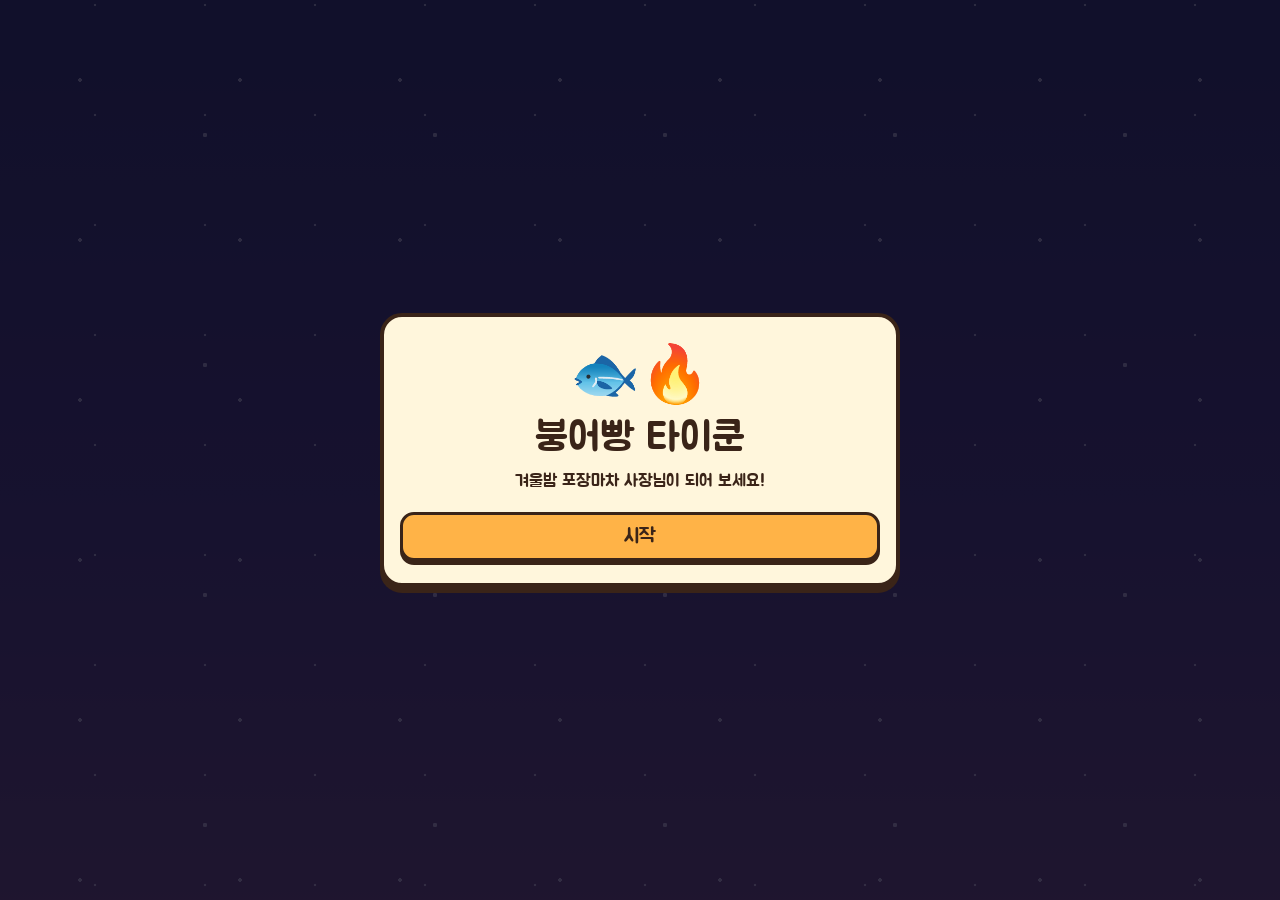
==== index.html @ 279797b1 "Add files via upload" ====
<!DOCTYPE html>
<html lang="ko">
<head>
  <meta charset="UTF-8">
  <meta name="viewport" content="width=device-width, initial-scale=1, viewport-fit=cover">
  <title>붕어빵 타이쿤 - 로비</title>
  <link rel="preconnect" href="https://fonts.googleapis.com">
  <link rel="preconnect" href="https://fonts.gstatic.com" crossorigin>
  <link href="https://fonts.googleapis.com/css2?family=Jua&display=swap" rel="stylesheet">
  <link rel="stylesheet" href="style.css">
</head>
<body>
  <div class="snow" aria-hidden="true"></div>
  <!-- 로비 페이지: 타이틀 → 일차 선택 → game.html?day=N 으로 이동 -->
  <div class="overlay show" id="lobby"></div>
  <script src="data.js"></script>
  <script src="lobby.js"></script>
</body>
</html>
---- style.css ----
/* ===== 붕어빵 타이쿤 : style.css =====
   한 화면에 모든 메뉴가 보이도록 100dvh 기준으로 크기를 유동 조절합니다. */
:root {
  --ink: #3a2418;
  --paper: #fff6dc;
  --wood: #b5763a;
  --blue: #2f6fd0;
  --orange: #ffb347;
  --green: #5cbf6a;
  --red: #e2574c;
  --radius: 16px;
  --stick: 0 4px 0 var(--ink);
  --gap: clamp(5px, 1.2vh, 12px);
}

* { box-sizing: border-box; -webkit-tap-highlight-color: transparent; }

html, body { height: 100%; margin: 0; }

body {
  font-family: 'Jua', 'Apple SD Gothic Neo', 'Malgun Gothic', sans-serif;
  color: var(--ink);
  background: linear-gradient(180deg, #1b2148 0%, #35295a 55%, #5a3a5e 100%) fixed;
  user-select: none; -webkit-user-select: none;
  overflow: hidden;
  touch-action: none;          /* 드래그 조작을 위해 스크롤/줌 제스처 차단 */
  overscroll-behavior: none;
}

button { font: inherit; color: inherit; cursor: pointer; }

/* ===== 눈 내리는 배경 ===== */
.snow {
  position: fixed; inset: 0; pointer-events: none; z-index: 0;
  background-image:
    radial-gradient(circle, #fff 1.6px, transparent 2px),
    radial-gradient(circle, #fff 1.2px, transparent 1.6px),
    radial-gradient(circle, #fff 2px, transparent 2.4px);
  background-size: 160px 160px, 110px 110px, 230px 230px;
  background-position: 0 0, 40px 60px, 90px 20px;
  opacity: .55;
  animation: snowfall 14s linear infinite;
}
@keyframes snowfall { to { background-position: 30px 640px, 10px 440px, 60px 920px; } }

/* ===== 전체 : 화면 높이에 딱 맞춤 ===== */
#app {
  position: relative; z-index: 1;
  height: 100vh; height: 100dvh;
  max-width: 1400px; margin: 0 auto;
  display: flex; flex-direction: column; gap: var(--gap);
  padding: var(--gap) clamp(6px, 1.6vw, 16px) calc(var(--gap) + env(safe-area-inset-bottom));
}

/* ===== HUD ===== */
.hud {
  flex: none; display: flex; flex-wrap: wrap; align-items: center; gap: 4px 10px;
  background: var(--paper); border: 3px solid var(--ink); border-radius: var(--radius);
  box-shadow: var(--stick); padding: clamp(3px, .8vh, 8px) 10px;
  font-size: clamp(12px, min(3.6vw, 2.8vh), 20px);
}
.hud .home {
  border: 2.5px solid var(--ink); border-radius: 10px; background: #fff; padding: 0 8px;
  box-shadow: 0 2px 0 var(--ink); line-height: 1.5;
}
.hud-item { white-space: nowrap; }
.hud-money { margin-left: auto; }
.hud small { opacity: .65; }
.goalbar {
  flex-basis: 100%; height: clamp(7px, 1.3vh, 12px); overflow: hidden;
  border: 2.5px solid var(--ink); border-radius: 99px; background: #e8d9b0;
}
.goalbar i {
  display: block; height: 100%; width: 0; transition: width .4s;
  background: repeating-linear-gradient(45deg, #ffb347 0 10px, #ffd27a 10px 20px);
}

/* ===== 메인 레이아웃 (세로 화면 : 위 손님 / 아래 작업대) ===== */
.stall {
  flex: 1; min-height: 0; display: grid; gap: var(--gap);
  grid-template-columns: minmax(0, 1fr);
  grid-template-rows: minmax(0, 1fr) auto;
}
/* 가로 화면 : 좌 손님 / 우 작업대 */
@media (orientation: landscape) {
  .stall { grid-template-columns: minmax(0, 1fr) minmax(0, 1fr); grid-template-rows: minmax(0, 1fr); }
  .work { justify-content: center; }
}

/* ===== 장면 (포장마차) ===== */
.scene {
  position: relative; min-height: 0; overflow: hidden;
  display: flex; flex-direction: column;
  border: 3px solid var(--ink); border-radius: var(--radius); box-shadow: var(--stick);
  background:
    radial-gradient(ellipse at 50% 110%, #ffd98a 0%, rgba(255, 217, 138, 0) 55%),
    linear-gradient(180deg, #46386f 0%, #6b4a72 100%);
}
.awning { flex: none; display: flex; height: clamp(24px, 6vh, 46px); position: relative; z-index: 3; }
.awning i {
  flex: 1; margin-left: -3px; background: var(--blue);
  border: 3px solid var(--ink); border-top: 0; border-radius: 0 0 22px 22px;
}
.awning i:nth-child(even) { background: #fff; }
.sign {
  position: absolute; z-index: 4; top: clamp(3px, 1vh, 10px); left: 50%; transform: translateX(-50%);
  background: #ffe49a; border: 3px solid var(--ink); border-radius: 12px; box-shadow: 0 3px 0 var(--ink);
  padding: 0 12px; font-size: clamp(11px, min(3.2vw, 2.6vh), 20px); white-space: nowrap;
}
.scene-body {
  flex: 1; min-height: 0; position: relative; z-index: 2;
  display: grid; grid-template-columns: 1.1fr .9fr; gap: 8px; align-items: stretch;
  padding: clamp(14px, 3vh, 30px) clamp(6px, 1.5vw, 14px) 0;
}
.counter {
  flex: none; height: clamp(18px, 5vh, 50px); position: relative; z-index: 5;
  background:
    repeating-linear-gradient(90deg, rgba(0, 0, 0, .08) 0 2px, transparent 2px 46px),
    linear-gradient(180deg, #c98a4a, var(--wood));
  border-top: 4px solid var(--ink);
}

/* ===== 손님 ===== */
.customer-zone { position: relative; min-height: 0; display: flex; flex-direction: column; align-items: center; justify-content: flex-end; }
.customer { flex: 1; min-height: 0; width: 100%; display: flex; justify-content: center; align-items: flex-end; }
.customer svg { height: 100%; width: auto; max-width: 100%; display: block; filter: drop-shadow(0 4px 0 rgba(0, 0, 0, .25)); }
.customer.enter { animation: slideIn .5s cubic-bezier(.2, 1.2, .4, 1); }
.customer.leave { animation: slideOut .55s ease-in forwards; }
@keyframes slideIn { from { transform: translateX(-90px); opacity: 0; } to { transform: none; opacity: 1; } }
@keyframes slideOut { to { transform: translateX(110px); opacity: 0; } }

.bubble {
  flex: none; position: relative; z-index: 6; align-self: stretch;
  background: #fff; border: 3px solid var(--ink); border-radius: 14px; box-shadow: 0 3px 0 var(--ink);
  padding: clamp(3px, .8vh, 7px) 8px; margin-bottom: 12px; text-align: center; line-height: 1.25;
  font-size: clamp(11px, min(3vw, 2.2vh), 17px); animation: pop .3s ease-out;
}
.bubble::after {
  content: ''; position: absolute; left: 50%; bottom: -11px; margin-left: -8px;
  border: 8px solid transparent; border-top: 10px solid var(--ink); border-bottom: 0;
}
@keyframes pop { from { transform: scale(.7); opacity: 0; } to { transform: none; opacity: 1; } }

.patience {
  flex: none; width: min(170px, 85%); height: clamp(9px, 1.8vh, 14px); margin: 6px 0 8px;
  background: #fff; border: 3px solid var(--ink); border-radius: 99px; overflow: hidden; position: relative; z-index: 6;
}
.patience i { display: block; height: 100%; width: 0; background: var(--green); transition: width .15s linear, background .3s; }
.patience i.mid { background: #f2b53a; }
.patience i.low { background: var(--red); }

.float {
  position: absolute; z-index: 9; left: 50%; top: 40%; white-space: nowrap;
  font-size: clamp(18px, 4vh, 30px); color: #ffe44d; -webkit-text-stroke: 1px var(--ink); text-shadow: 0 3px 0 var(--ink);
  animation: floatUp 1.5s ease-out forwards;
}
@keyframes floatUp { from { transform: translate(-50%, 0); opacity: 1; } to { transform: translate(-50%, -70px); opacity: 0; } }

/* ===== 주문서 ===== */
.ticket {
  align-self: center; background: var(--paper); border: 3px solid var(--ink); border-radius: 12px;
  padding: clamp(5px, 1.2vh, 10px) clamp(7px, 1.4vw, 12px); transform: rotate(1.5deg); box-shadow: 0 4px 0 var(--ink);
  background-image: repeating-linear-gradient(180deg, transparent 0 26px, rgba(58, 36, 24, .08) 26px 27px);
  max-height: 100%; overflow: hidden;
}
.ticket h3 { margin: 0 0 4px; font-weight: 400; font-size: clamp(12px, min(3.2vw, 2.4vh), 18px); border-bottom: 2px dashed var(--ink); padding-bottom: 3px; }
.ticket ul { list-style: none; margin: 0; padding: 0; }
.ticket li { display: flex; align-items: center; gap: 6px; font-size: clamp(13px, min(3.8vw, 3vh), 20px); padding: 1px 0; }
.ticket .dot { width: 1em; height: 1em; border-radius: 50%; border: 2.5px solid var(--ink); background: var(--c); flex: none; }
.ticket .tags { display: flex; flex-wrap: wrap; gap: 4px; margin-top: 5px; }
.ticket .tag { font-size: clamp(10px, 1.8vh, 13px); background: #ffe1b8; border: 2px solid var(--ink); border-radius: 99px; padding: 0 7px; }
.ticket-empty { font-size: 13px; opacity: .6; text-align: center; padding: 8px 0; }

/* ===== 작업대 ===== */
.work { display: flex; flex-direction: column; gap: var(--gap); min-height: 0; }
.panel {
  background: var(--paper); border: 3px solid var(--ink); border-radius: var(--radius);
  box-shadow: var(--stick); padding: clamp(5px, 1.1vh, 10px);
}

/* 재료 선택 */
.tools { display: grid; grid-template-columns: repeat(5, 1fr); gap: clamp(4px, 1vw, 8px); }
.tool {
  position: relative; display: flex; flex-direction: column; align-items: center; justify-content: center; gap: 1px;
  padding: clamp(2px, .7vh, 6px) 2px; font-size: clamp(10px, min(2.8vw, 2vh), 16px);
  background: #fff; border: 3px solid var(--ink); border-radius: 12px; box-shadow: 0 3px 0 var(--ink);
  transition: transform .08s;
}
.tool .t-ico { font-size: clamp(17px, min(5vw, 3.6vh), 28px); line-height: 1.1; }
.tool:active { transform: translateY(2px); box-shadow: 0 1px 0 var(--ink); }
.tool.on { background: var(--orange); transform: translateY(-3px); box-shadow: 0 6px 0 var(--ink); }
.tool.blank { background: rgba(58, 36, 24, .07); border: 3px dashed rgba(58, 36, 24, .35); box-shadow: none; cursor: default; }
.tool.blank > * { visibility: hidden; }
.tool .new {
  position: absolute; top: -9px; right: -7px; z-index: 2;
  background: var(--red); color: #fff; border: 2px solid var(--ink); border-radius: 99px;
  padding: 0 6px; font-size: clamp(9px, 1.6vh, 12px); line-height: 1.5; animation: bounce .8s ease-in-out infinite;
}
.tool.fresh { box-shadow: 0 3px 0 var(--ink), 0 0 0 3px #ffe44d; }
@keyframes bounce { 50% { transform: translateY(-3px); } }

/* ===== 붕어빵 틀 ===== */
.molds { display: grid; grid-template-columns: repeat(4, minmax(0, 1fr)); gap: clamp(4px, 1vw, 10px); }
.mold {
  position: relative; min-width: 0; display: flex; flex-direction: column; align-items: center; gap: 3px;
  padding: clamp(4px, 1vh, 10px) 4px clamp(4px, .9vh, 8px);
  background: linear-gradient(180deg, #5b5b66, #3b3b44); color: #fff;
  border: 3px solid var(--ink); border-radius: var(--radius); box-shadow: var(--stick);
  touch-action: none; transition: transform .08s;
}
.mold:active { transform: translateY(2px); box-shadow: 0 2px 0 var(--ink); }
.mold .fish-wrap { width: 100%; }
.mold svg.fish { display: block; width: 100%; height: clamp(52px, 15vh, 150px); pointer-events: none; }
.mold .label { max-width: 100%; font-size: clamp(9.5px, min(2.6vw, 1.8vh), 14px); white-space: nowrap; overflow: hidden; text-overflow: ellipsis; min-height: 1.3em; }
.mold .gauge {
  position: relative; width: 100%; height: clamp(7px, 1.4vh, 12px);
  border: 2.5px solid var(--ink); border-radius: 99px;
  background: linear-gradient(90deg, #f7e6b0 0 28.6%, #f0b341 28.6% 67.9%, #d9822b 67.9% 89.3%, #3b2418 89.3% 100%);
}
.mold .gauge i {
  position: absolute; top: -5px; width: 5px; height: calc(100% + 10px); margin-left: -2.5px;
  background: #fff; border: 2px solid var(--ink); border-radius: 3px;
}
.mold.baking { cursor: grab; }
.mold.baking::before, .mold.baking::after {
  content: ''; position: absolute; top: 6px; width: 10px; height: 10px; border-radius: 50%;
  background: rgba(255, 255, 255, .55); animation: steam 1.8s ease-out infinite; pointer-events: none;
}
.mold.baking::before { left: 38%; }
.mold.baking::after { left: 58%; animation-delay: .9s; }
@keyframes steam { from { transform: translateY(6px) scale(.6); opacity: .8; } to { transform: translateY(-18px) scale(1.5); opacity: 0; } }
.mold.burnt { animation: shake .25s linear infinite; }
.mold.burnt::before, .mold.burnt::after { background: rgba(30, 30, 30, .65); }
@keyframes shake { 50% { transform: translateX(2px); } }
.mold.dragging { opacity: .45; }

/* ===== 봉투 ===== */
.bagzone { display: flex; gap: clamp(6px, 1.4vw, 12px); align-items: stretch; padding-top: clamp(8px, 1.6vh, 14px); }
.bag { position: relative; flex: 1; max-width: 300px; height: clamp(88px, 16.5vh, 170px); margin: 0 auto; touch-action: none; }
.bag.has { cursor: grab; }
.bag-body {
  position: absolute; left: 0; right: 0; bottom: 0; height: 50%; z-index: 2;
  background: linear-gradient(180deg, #fafafc, #c9cad2);   /* 글자 없는 흰색/회색 봉지 */
  border: 3px solid var(--ink); border-radius: 6px 6px 14px 14px; box-shadow: var(--stick);
  display: grid; place-items: center; text-align: center; padding: clamp(10px, 2vh, 16px) 6px 2px;
  font-size: clamp(11px, min(3vw, 2.2vh), 17px); line-height: 1.25;
}
.bag-body::before {
  content: ''; position: absolute; left: -3px; right: -3px; top: -3px; height: clamp(8px, 1.8vh, 14px);
  background: #e4e5ea; border: 3px solid var(--ink); border-radius: 6px 6px 0 0;
}
.bag-items {
  position: absolute; left: 4px; right: 4px; bottom: 44%; z-index: 1;
  display: flex; flex-wrap: wrap-reverse; justify-content: center; align-content: flex-start;
}
.bi { width: clamp(34px, 7.4vh, 58px); margin: 0 -2px; transform: rotate(var(--r)); }
.bi svg { display: block; width: 100%; height: auto; }
.bag.over .bag-body { outline: 4px dashed #ffe44d; outline-offset: 2px; }
.bag.dragging { opacity: .4; }

.trash {
  flex: none; width: clamp(46px, 10vh, 76px); display: grid; place-items: center;
  font-size: clamp(20px, 4.4vh, 32px); background: #fff; border: 3px dashed var(--ink); border-radius: 12px;
}
.trash.over { background: #ffb3a8; outline: 4px dashed #ffe44d; }
.scene.over { outline: 4px dashed #ffe44d; outline-offset: -6px; }

/* 드래그 중 따라다니는 복사본 */
.ghost {
  position: fixed; z-index: 100; pointer-events: none; transform: translate(-50%, -60%) rotate(-6deg);
  width: clamp(64px, 14vh, 100px); filter: drop-shadow(0 6px 4px rgba(0, 0, 0, .35));
}
.ghost svg { display: block; width: 100%; height: auto; }
.ghost.bag-ghost { width: clamp(100px, 20vh, 150px); height: clamp(76px, 15vh, 120px); position: fixed; }
.ghost.bag-ghost .bag { margin: 0; width: 100%; height: 100%; max-width: none; }

/* ===== 오버레이 / 토스트 ===== */
.overlay {
  position: fixed; inset: 0; z-index: 50; display: none; place-items: center;
  background: rgba(15, 12, 35, .78); padding: 12px; overflow-y: auto; touch-action: pan-y;
}
.overlay.show { display: grid; }
.ov-box {
  width: min(520px, 100%); max-height: 100%; overflow-y: auto; text-align: center;
  background: var(--paper); border: 4px solid var(--ink); border-radius: 22px; box-shadow: 0 6px 0 var(--ink);
  padding: clamp(12px, 3vh, 22px) 16px; animation: pop .3s ease-out;
}
.ov-box h1 { margin: 0 0 4px; font-weight: 400; font-size: clamp(26px, min(8vw, 7vh), 40px); }
.ov-box h2 { margin: 0 0 8px; font-weight: 400; font-size: clamp(20px, min(6vw, 5vh), 28px); }
.ov-box p { margin: 6px 0; line-height: 1.45; font-size: clamp(13px, min(3.6vw, 2.8vh), 17px); }
.ov-box .big { font-size: clamp(34px, 9vh, 56px); margin: 2px 0; }
.ov-box .stat { display: flex; justify-content: space-between; border-bottom: 2px dashed rgba(58, 36, 24, .35); padding: 4px 2px; font-size: clamp(13px, min(3.6vw, 2.8vh), 17px); }
.ov-box .btn { margin-top: 12px; width: 100%; background: var(--orange); font-size: clamp(15px, min(4vw, 3.2vh), 20px); }
.btn { padding: 9px 6px; border: 3px solid var(--ink); border-radius: 14px; box-shadow: 0 4px 0 var(--ink); }
.btn:active { transform: translateY(3px); box-shadow: 0 1px 0 var(--ink); }
.btn.ghostbtn { background: #fff !important; }
.ok { color: #2b9a3f; }
.bad { color: var(--red); }

.days { display: grid; grid-template-columns: repeat(auto-fit, minmax(120px, 1fr)); gap: 8px; margin-top: 10px; }
.daycard {
  position: relative; display: flex; flex-direction: column; align-items: center; gap: 2px; padding: 8px 4px;
  background: #fff; border: 3px solid var(--ink); border-radius: 14px; box-shadow: 0 4px 0 var(--ink);
}
.daycard:active { transform: translateY(3px); box-shadow: 0 1px 0 var(--ink); }
.daycard b { font-weight: 400; font-size: clamp(16px, 4vh, 22px); }
.daycard .menu { font-size: clamp(14px, 3.4vh, 20px); letter-spacing: 1px; }
.daycard small { font-size: 12px; opacity: .75; line-height: 1.25; }
.daycard .newtag {
  position: absolute; top: -9px; right: -6px; font-style: normal; font-size: 11px; line-height: 1.5;
  background: var(--red); color: #fff; border: 2px solid var(--ink); border-radius: 99px; padding: 0 6px;
}

.toast {
  position: fixed; left: 50%; bottom: calc(14px + env(safe-area-inset-bottom)); z-index: 60;
  transform: translate(-50%, 30px); opacity: 0; pointer-events: none;
  background: var(--ink); color: #fff; padding: 7px 16px; border-radius: 99px;
  font-size: 15px; transition: .25s; max-width: 90vw; text-align: center;
}
.toast.show { transform: translate(-50%, 0); opacity: 1; }

/* ===== 가로로 넓고 높이도 충분한 화면(PC·태블릿 가로) : 작업대를 크게 ===== */
@media (orientation: landscape) and (min-height: 600px) {
  .work { justify-content: stretch; }
  .molds { flex: 1; min-height: 0; }
  .mold { justify-content: center; }
  .mold svg.fish { height: clamp(90px, 24vh, 190px); }
  .mold .label { font-size: clamp(12px, 2.1vh, 18px); }
  .tool .t-ico { font-size: clamp(22px, 4.6vh, 40px); }
  .tool { font-size: clamp(12px, 2.2vh, 18px); padding: clamp(6px, 1.4vh, 14px) 2px; }
  .bag { height: clamp(110px, 24vh, 210px); }
  .bag-body { font-size: clamp(13px, 2.4vh, 20px); }
  .bi { width: clamp(40px, 8.4vh, 66px); }
}

/* ===== 아주 좁은 화면 : 주문서를 손님 옆에서 작게 ===== */
@media (max-width: 380px) {
  .scene-body { grid-template-columns: 1fr 1fr; gap: 4px; }
  .tool { font-size: 10px; }
}

/* ===== 매우 낮은 화면(가로 모바일 등) ===== */
@media (max-height: 460px) {
  .bubble { margin-bottom: 9px; }
  .scene-body { padding-top: 12px; }
}

/* ===== 틀 애니메이션 : 뒤집기 / 반죽·속재료 채우기 / 안내 깜빡임 ===== */
.mold .fish-wrap { transform-origin: center; }
.fish-wrap.flip { animation: flip var(--t-flip) ease-in-out; }
@keyframes flip {
  from { transform: perspective(260px) rotateX(0deg); }
  to   { transform: perspective(260px) rotateX(360deg); }
}
.mold.baking, .mold.open { cursor: grab; }
.mold.filled, .mold.ph-now, .mold.ph-openit { cursor: pointer; }
.mold.filled .label, .mold.ph-now .label, .mold.ph-openit .label { color: #ffe44d; animation: pulse .8s ease-in-out infinite; }
.mold.ph-now { box-shadow: 0 0 0 3px #ffe44d, var(--stick); }
@keyframes pulse { 50% { opacity: .45; } }

/* 반죽: 중심에서 원으로 퍼짐 / 속재료: 게이지처럼 왼쪽부터 차오름 */
.pour-circle { transform-box: fill-box; transform-origin: center; animation: pourGrow var(--t-pour) ease-out calc(var(--t-pour) * .1) both; }
@keyframes pourGrow { from { transform: scale(0); } to { transform: scale(1); } }
.fill-bar { transform-box: fill-box; transform-origin: left center; animation: fillBar var(--t-fill) linear calc(var(--t-fill) * .1) both; }
@keyframes fillBar { from { transform: scaleX(0); } to { transform: scaleX(1); } }

/* 좁은 칸에서도 라벨이 잘리지 않도록 두 줄 허용 */
.mold .label { white-space: normal; text-overflow: clip; line-height: 1.15; min-height: 2.3em; display: flex; align-items: center; justify-content: center; text-align: center; }

/* 위판이 아래판으로 접혀 덮임 / 다시 열림 (앞면 ↔ 뒷면이 중간에 교체됨) */
.plate-top { transform-box: fill-box; transform-origin: center; }
.plate-top.fold   { animation: foldDown var(--t-close) ease-in-out both; }
.plate-top.unfold { animation: foldUp var(--t-open) ease-in-out both; }
@keyframes foldDown {
  0%   { transform: translateY(0) scaleY(1); }
  50%  { transform: translateY(40px) scaleY(.12); }
  100% { transform: translateY(78px) scaleY(1); }
}
@keyframes foldUp {
  0%   { transform: translateY(78px) scaleY(1); }
  50%  { transform: translateY(40px) scaleY(.12); }
  100% { transform: translateY(0) scaleY(1); }
}
.fold .face-front   { animation: faceOut var(--t-close) steps(1) both; }
.fold .face-back    { animation: faceIn var(--t-close) steps(1) both; }
.unfold .face-front { animation: faceIn var(--t-open) steps(1) both; }
.unfold .face-back  { animation: faceOut var(--t-open) steps(1) both; }
@keyframes faceOut { 0% { opacity: 1; } 50%, 100% { opacity: 0; } }
@keyframes faceIn  { 0% { opacity: 0; } 50%, 100% { opacity: 1; } }

/* 반죽/속재료가 위에서 흘러내리는 줄기 */
.stream { transform-box: fill-box; transform-origin: top center; animation: streamDrop var(--t-pour) ease-out both; }   /* 반죽·속재료 줄기 (pour = fill 시간) */
@keyframes streamDrop {
  0%   { transform: scaleY(0); opacity: 1; }
  25%  { transform: scaleY(1); opacity: 1; }
  75%  { transform: scaleY(1); opacity: 1; }
  100% { transform: scaleY(1); opacity: 0; }
}

/* 봉투 개수 뱃지 */
.bag-badge {
  position: absolute; z-index: 4; right: -9px; bottom: 26%;
  min-width: clamp(24px, 4.4vh, 34px); height: clamp(24px, 4.4vh, 34px); padding: 0 6px;
  display: grid; place-items: center; border-radius: 99px;
  background: var(--red); color: #fff; border: 3px solid var(--ink); box-shadow: 0 3px 0 var(--ink);
  font-size: clamp(13px, 2.4vh, 19px); line-height: 1;
}
.bag-badge[hidden] { display: none; }

/* ===== 뒤집기 타이밍 게이지 ===== */
.gslot { position: relative; width: 100%; }
.mold .gauge, .timing { height: clamp(10px, 1.9vh, 16px); }
.timing {
  display: none; position: absolute; inset: 0; width: 100%;
  background: #1f1f26; border: 2.5px solid #15151a; border-radius: 99px;
}
.timing .zone { position: absolute; top: 0; bottom: 0; background: #5cd66e; border-radius: 99px; box-shadow: 0 0 6px #5cd66e; }
.timing .cursor {
  position: absolute; top: -5px; bottom: -5px; left: 0; width: 6px; margin-left: -3px;
  background: #fff; border: 2px solid var(--ink); border-radius: 3px;
}
.timing.miss { background: #8a2c2c; }

/* ===== 손님 자리(슬롯) — 1명은 기존 배치, 2명(5일차)은 좌우로 나란히 ===== */
.slot { position: relative; min-height: 0; display: flex; flex-direction: column; gap: 4px; }
.scene-body.one .slot { display: contents; }
.scene-body.two { grid-template-columns: 1fr 1fr; gap: 8px; }
.two .customer-zone { flex: 1; min-height: 0; }
.two .bubble { position: absolute; top: 0; left: 0; right: 0; z-index: 8; margin: 0; }
.two .patience { margin-bottom: 6px; }
.two .ticket { flex: none; align-self: stretch; transform: none; margin-bottom: 8px; padding: 4px 8px; max-height: none; }
.two .ticket h3 { font-size: clamp(10px, 1.9vh, 14px); margin-bottom: 2px; padding-bottom: 1px; }
.two .ticket li { font-size: clamp(11px, min(3vw, 2.3vh), 16px); }
.two .ticket .tag { font-size: clamp(9px, 1.6vh, 12px); padding: 0 5px; }
.slot.over { outline: 4px dashed #ffe44d; outline-offset: -2px; border-radius: 12px; background: rgba(255, 228, 77, .12); }

/* 세로 화면 + 2명 : 주문서를 손님 몸통 위에 겹쳐서 손님을 크게 보이게 */
@media (orientation: portrait) {
  .two .ticket { position: absolute; left: 0; right: 0; bottom: 0; margin: 0; z-index: 7; padding: 3px 7px; background-color: rgba(255, 246, 220, .96); }
  .two .ticket h3 { display: none; }
  .two .ticket li { padding: 0; line-height: 1.25; }
  .two .patience { order: -1; margin: 2px auto 4px; }
  .two .customer-zone { justify-content: flex-start; }
  .two .customer { align-items: flex-start; }
}

/* 폰 세로 화면 : 작업대를 조금 낮춰 손님 영역(특히 2명일 때)을 넓힘 */
@media (orientation: portrait) and (max-width: 500px) {
  .mold svg.fish { height: clamp(46px, 11vh, 110px); }
  .bag { height: clamp(78px, 12vh, 130px); }
}

/* ===== 5일차(손님 2명) 가로 화면 — 왼쪽 손님 | 가운데 작업대 | 오른쪽 손님 ===== */
@media (orientation: landscape) and (min-height: 560px) {
  .stall.flank { grid-template-columns: minmax(0, 1fr) minmax(0, 2fr) minmax(0, 1fr); }
  .stall.flank .scene { grid-column: 1 / -1; grid-row: 1; }          /* 포장마차 배경은 전체 폭 */
  .stall.flank .work {                                                /* 작업대는 가운데 상자 */
    grid-column: 2; grid-row: 1; z-index: 6;
    margin: clamp(26px, 6.5vh, 50px) 0 calc(clamp(18px, 5vh, 50px) + 8px);
  }
  .scene-body.two { grid-template-columns: minmax(0, 1fr) minmax(0, 2fr) minmax(0, 1fr); gap: 0; padding-left: 0; padding-right: 0; }
  .two .slot[data-s="0"] { grid-column: 1; padding: 0 8px; }
  .two .slot[data-s="1"] { grid-column: 3; padding: 0 8px; }
  .stall.flank .mold svg.fish { height: clamp(56px, 18vh, 150px); }
  .stall.flank .bag { height: clamp(86px, 17vh, 170px); }
  .stall.flank .tool { padding: clamp(2px, .8vh, 8px) 2px; }
}

/* ===== 스토리 문구 · 로비 카드(링크) ===== */
.ov-box .story { margin: 4px 0 10px; line-height: 1.55; font-size: clamp(13px, min(3.6vw, 2.9vh), 17px); word-break: keep-all; }
a.daycard { text-decoration: none; color: inherit; }
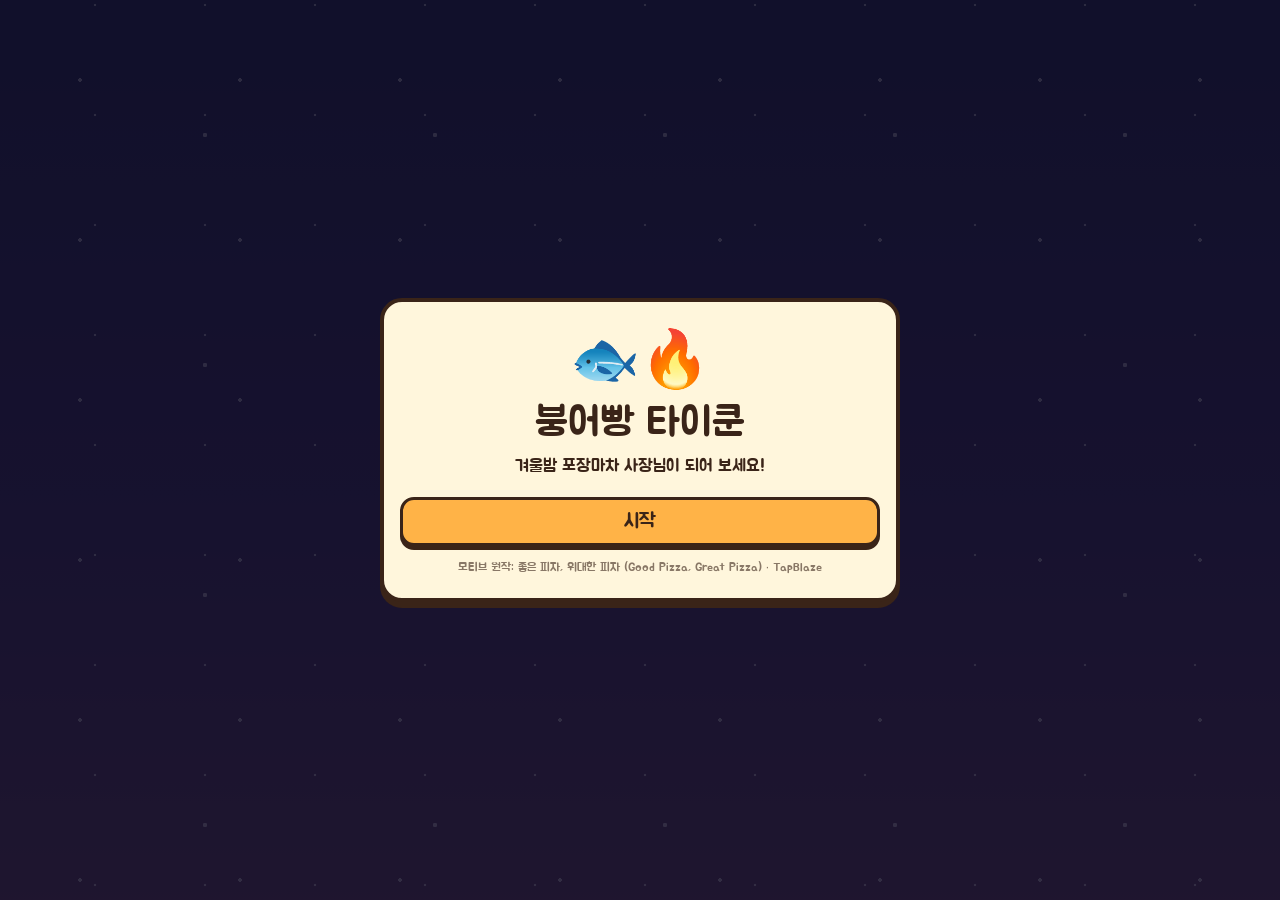
==== commit 7c715791: "Add files via upload" ====
--- a/index.html
+++ b/index.html
@@ -7,13 +7,13 @@
   <link rel="preconnect" href="https://fonts.googleapis.com">
   <link rel="preconnect" href="https://fonts.gstatic.com" crossorigin>
   <link href="https://fonts.googleapis.com/css2?family=Jua&display=swap" rel="stylesheet">
-  <link rel="stylesheet" href="style.css">
+  <link rel="stylesheet" href="style.css?v=tu1">
 </head>
 <body>
   <div class="snow" aria-hidden="true"></div>
   <!-- 로비 페이지: 타이틀 → 일차 선택 → game.html?day=N 으로 이동 -->
   <div class="overlay show" id="lobby"></div>
-  <script src="data.js"></script>
-  <script src="lobby.js"></script>
+  <script src="data.js?v=tu1"></script>
+  <script src="lobby.js?v=tu1"></script>
 </body>
 </html>
--- a/style.css
+++ b/style.css
@@ -209,15 +209,15 @@
   touch-action: none; transition: transform .08s;
 }
 .mold:active { transform: translateY(2px); box-shadow: 0 2px 0 var(--ink); }
-.mold .fish-wrap { width: 100%; }
+.mold .fish-wrap { width: 100%; transform-origin: center; }
 .mold svg.fish { display: block; width: 100%; height: clamp(52px, 15vh, 150px); pointer-events: none; }
-.mold .label { max-width: 100%; font-size: clamp(9.5px, min(2.6vw, 1.8vh), 14px); white-space: nowrap; overflow: hidden; text-overflow: ellipsis; min-height: 1.3em; }
-.mold .gauge {
+.mold .label { max-width: 100%; font-size: clamp(9.5px, min(2.6vw, 1.8vh), 14px); overflow: hidden; white-space: normal; line-height: 1.15; min-height: 2.3em; display: flex; align-items: center; justify-content: center; text-align: center; }
+.mold .gauge, .tu-gauge {
   position: relative; width: 100%; height: clamp(7px, 1.4vh, 12px);
   border: 2.5px solid var(--ink); border-radius: 99px;
   background: linear-gradient(90deg, #f7e6b0 0 28.6%, #f0b341 28.6% 67.9%, #d9822b 67.9% 89.3%, #3b2418 89.3% 100%);
 }
-.mold .gauge i {
+.mold .gauge i, .tu-gauge i {
   position: absolute; top: -5px; width: 5px; height: calc(100% + 10px); margin-left: -2.5px;
   background: #fff; border: 2px solid var(--ink); border-radius: 3px;
 }
@@ -346,7 +346,6 @@
 }
 
 /* ===== 틀 애니메이션 : 뒤집기 / 반죽·속재료 채우기 / 안내 깜빡임 ===== */
-.mold .fish-wrap { transform-origin: center; }
 .fish-wrap.flip { animation: flip var(--t-flip) ease-in-out; }
 @keyframes flip {
   from { transform: perspective(260px) rotateX(0deg); }
@@ -365,7 +364,6 @@
 @keyframes fillBar { from { transform: scaleX(0); } to { transform: scaleX(1); } }
 
 /* 좁은 칸에서도 라벨이 잘리지 않도록 두 줄 허용 */
-.mold .label { white-space: normal; text-overflow: clip; line-height: 1.15; min-height: 2.3em; display: flex; align-items: center; justify-content: center; text-align: center; }
 
 /* 위판이 아래판으로 접혀 덮임 / 다시 열림 (앞면 ↔ 뒷면이 중간에 교체됨) */
 .plate-top { transform-box: fill-box; transform-origin: center; }
@@ -466,6 +464,53 @@
   .stall.flank .tool { padding: clamp(2px, .8vh, 8px) 2px; }
 }
 
-/* ===== 스토리 문구 · 로비 카드(링크) ===== */
+/* ===== 스토리 문구 · 로비 카드(링크) · 원작 표시 ===== */
 .ov-box .story { margin: 4px 0 10px; line-height: 1.55; font-size: clamp(13px, min(3.6vw, 2.9vh), 17px); word-break: keep-all; }
 a.daycard { text-decoration: none; color: inherit; }
+.ov-box .credit { margin: 12px 0 0; font-size: 12px; line-height: 1.5; opacity: .6; }
+.hud-item[hidden] { display: none; }
+
+/* ===== 튜토리얼 팝업 ===== */
+.tu-head { display: flex; justify-content: space-between; align-items: center; font-size: 13px; opacity: .85; margin-bottom: 4px; }
+.tu-skip { font: inherit; font-size: 13px; padding: 3px 10px; background: #fff; border: 2.5px solid var(--ink); border-radius: 99px; }
+.tu-img {
+  display: flex; align-items: center; justify-content: center; gap: clamp(6px, 2vw, 14px); flex-wrap: wrap;
+  min-height: clamp(120px, 24vh, 170px); margin: 6px 0; padding: 8px;
+  background: rgba(58, 36, 24, .08); border: 3px solid var(--ink); border-radius: 14px;
+}
+.tu-moldbox { padding: 6px 12px; background: linear-gradient(180deg, #5b5b66, #3b3b44); border: 3px solid var(--ink); border-radius: 12px; }
+.tu-moldbox svg.fish { display: block; height: clamp(80px, 16vh, 120px); width: auto; }
+.tu-cust svg { display: block; height: clamp(84px, 17vh, 120px); width: auto; }
+.tu-ticket { transform: rotate(1.5deg); text-align: left; flex: none; }
+.tu-tool { flex: none; width: clamp(54px, 15vw, 70px); padding: 4px 2px; font-size: 12px; transform: none; }
+.tu-arrow { font-size: clamp(20px, 5vw, 28px); }
+.tu-bag {
+  position: relative; flex: none; width: clamp(70px, 18vw, 96px); height: clamp(52px, 11vh, 70px);
+  background: linear-gradient(180deg, #fafafc, #c9cad2); border: 3px solid var(--ink); border-radius: 6px 6px 14px 14px; box-shadow: var(--stick);
+}
+.tu-side { display: flex; flex-direction: column; gap: 6px; align-items: stretch; width: min(200px, 100%); text-align: center; }
+.tu-side small { font-size: 12px; opacity: .8; }
+.tu-timing { position: relative; height: 16px; background: #1f1f26; border: 2.5px solid #15151a; border-radius: 99px; }
+.tu-timing .zone { position: absolute; top: 0; bottom: 0; left: 44%; width: 24%; background: #5cd66e; border-radius: 99px; box-shadow: 0 0 6px #5cd66e; }
+.tu-timing .cursor { position: absolute; top: -5px; bottom: -5px; left: 52%; width: 6px; margin-left: -3px; background: #fff; border: 2px solid var(--ink); border-radius: 3px; }
+.tu-gauge { height: 14px; }
+.tu-lvls { display: flex; font-size: 11px; line-height: 1.2; }
+.tu-lvls span { text-align: center; min-width: 0; }
+.tu-hud { white-space: nowrap; font-size: 13px; background: var(--paper); border: 3px solid var(--ink); border-radius: 10px; padding: 4px 8px; }
+.tu-moods { display: flex; gap: 10px; justify-content: center; }
+.tu-moods span { display: flex; flex-direction: column; align-items: center; }
+.tu-moods .tu-cust svg { height: clamp(64px, 12vh, 90px); }
+.tu-dots { display: flex; justify-content: center; gap: 5px; margin: 6px 0; }
+.tu-dots i { width: 8px; height: 8px; border-radius: 50%; background: rgba(58, 36, 24, .25); }
+.tu-dots i.on { background: var(--orange); outline: 2px solid var(--ink); }
+.tu-nav { display: grid; grid-template-columns: 1fr 1.4fr; gap: 8px; }
+.tu-nav .btn[disabled] { opacity: .4; }
+@media (orientation: landscape) and (max-height: 480px) {
+  .tu-img { min-height: 0; padding: 4px; margin: 3px 0; }
+  .tu-moldbox svg.fish { height: 64px; }
+  .tu-cust svg { height: 66px; }
+  .tu-moods .tu-cust svg { height: 52px; }
+  .tu-bag { height: 44px; }
+  .tu-dots { margin: 3px 0; }
+  .tu-head { margin-bottom: 0; }
+}
